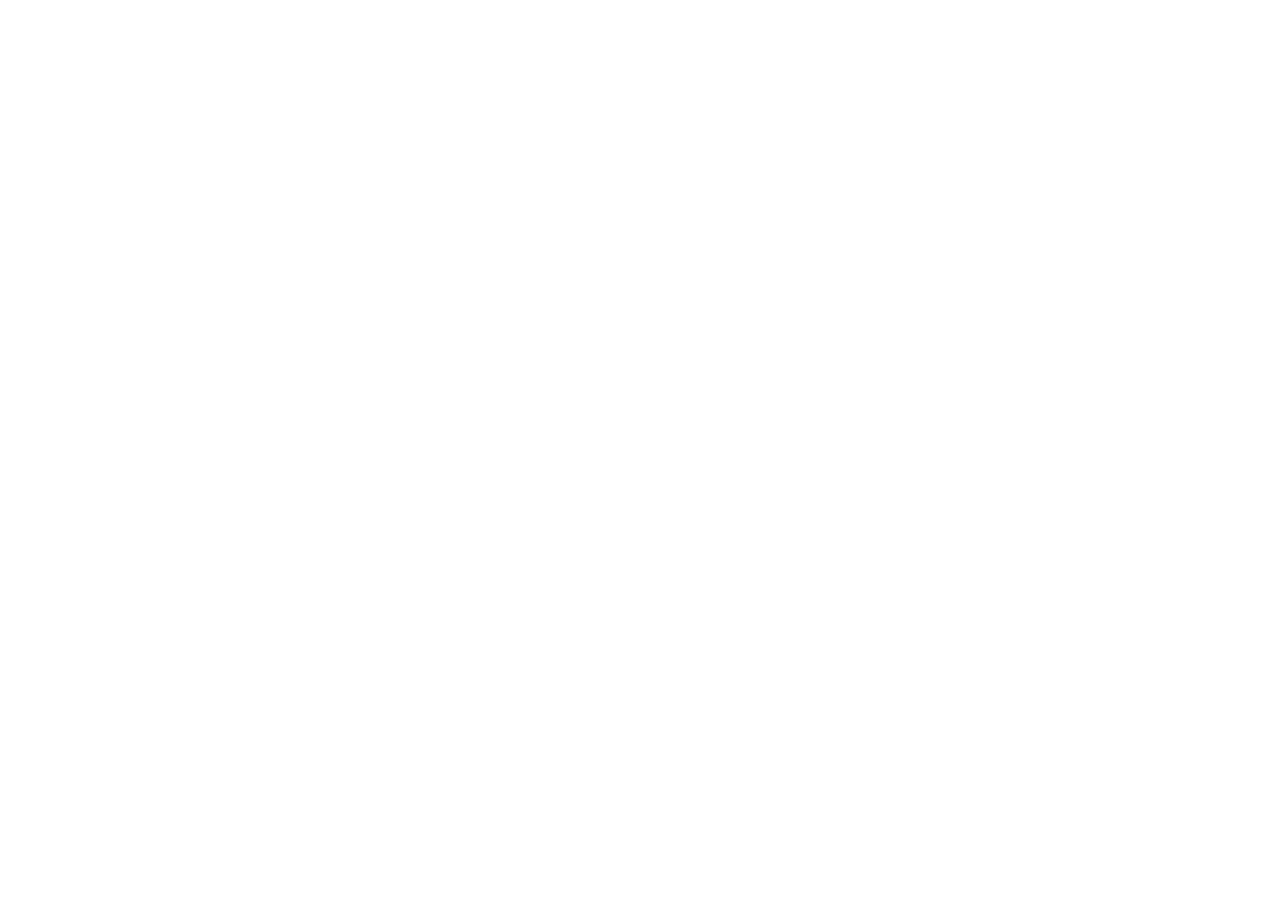
==== login.html @ 373ace63 "init project" ====
<!DOCTYPE html>
<html lang="en">
<head>
    <meta charset="UTF-8">
    <meta http-equiv="X-UA-Compatible" content="IE=edge">
    <meta name="viewport" content="width=device-width, initial-scale=1.0">
    <title>Document</title>
</head>
<body>
    
</body>
</html>
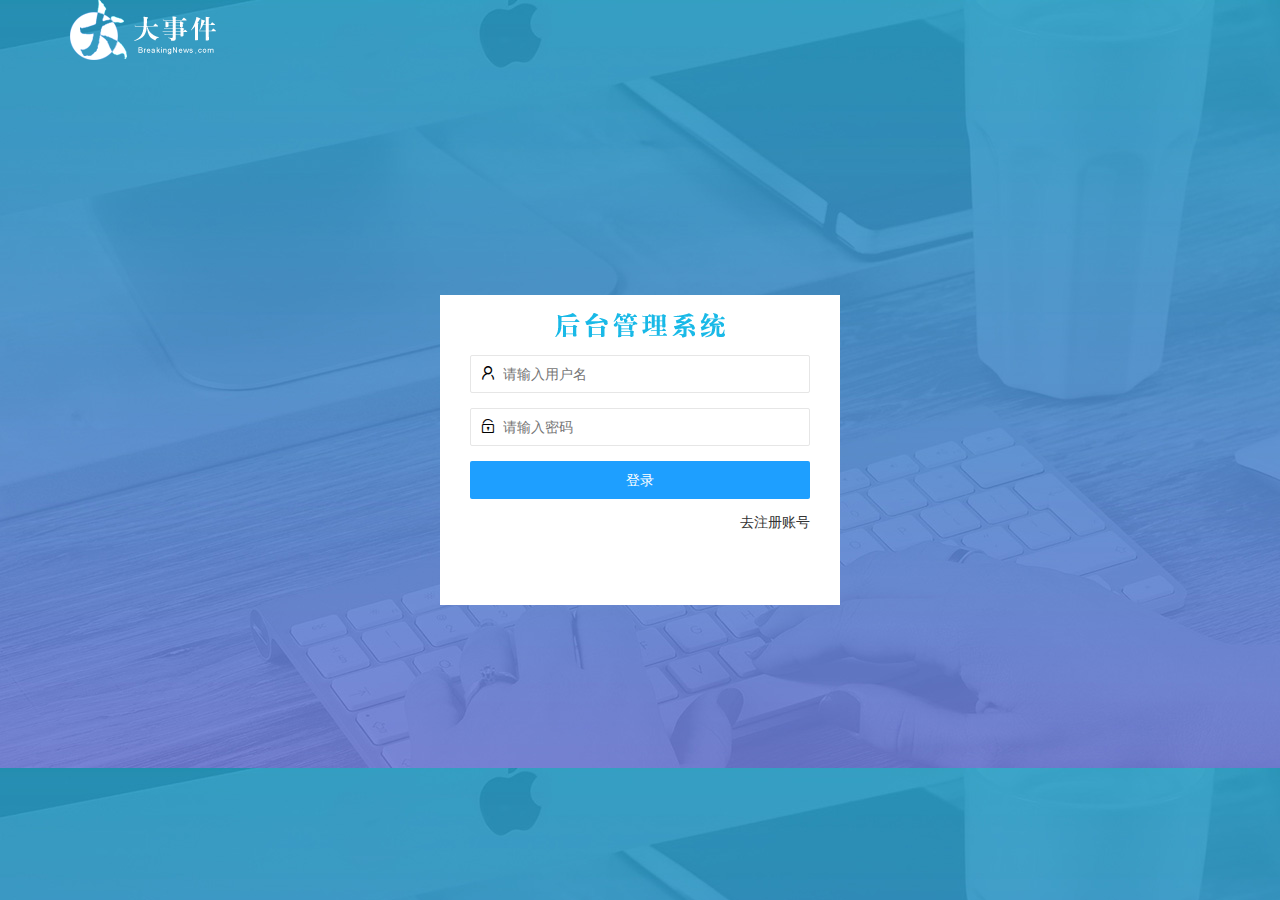
==== commit fc18b05c: "完成了主页功能以及登录注册功能" ====
--- a/login.html
+++ b/login.html
@@ -1,12 +1,84 @@
-<!DOCTYPE html>
-<html lang="en">
+<html>
 <head>
+
     <meta charset="UTF-8">
     <meta http-equiv="X-UA-Compatible" content="IE=edge">
     <meta name="viewport" content="width=device-width, initial-scale=1.0">
+    <link rel="stylesheet" href="assets/lib/layui/css/layui.css" />
+        <link rel="stylesheet" href="assets/css/login.css" />
     <title>Document</title>
-</head>
+ </head>  
 <body>
+	<!--logo layui-mian是版心-->
+	<div class="layui-main">
+		<img src="assets/images/logo.png">
+	</div>
+	
+	<!--注册登录按钮-->
+	<div class="loginAndRegBox">
+	<div class="title-box"></div>
+	
+	<!--登录-->
+	<div class="login-box">
+	 <form class="layui-form" id="form-login">
+          <!-- 用户名 -->
+          <div class="layui-form-item">
+            <i class="layui-icon layui-icon-username"></i>
+            <input type="text" name="username" required lay-verify="required" placeholder="请输入用户名" autocomplete="off" class="layui-input" />
+          </div>
+          <!-- 密码 -->
+          <div class="layui-form-item">
+            <i class="layui-icon layui-icon-password"></i>
+            <input type="password" name="password" required lay-verify="required|pwd" placeholder="请输入密码" autocomplete="off" class="layui-input" />
+          </div>
+          <!-- 登录按钮 -->
+          <div class="layui-form-item">
+            <!-- 注意：表单提交按钮和普通按钮的区别，就是 lay-submit 属性 -->
+            <button class="layui-btn layui-btn-fluid layui-btn-normal" lay-submit>登录</button>
+          </div>
+          <div class="layui-form-item links">
+            <a href="javascript:;" id="link-reg">去注册账号</a>
+          </div>
+        </form>
+	</div>
+	
+	
+	<!--注册-->
+	<div class="reg-box">
+	<form class="layui-form" id="form-reg">
+	<!--用户名-->
+  <div class="layui-form-item">
+  		<i class="layui-icon">&#xe66f;</i>  
+      <input type="text" name="username" required  lay-verify="required" placeholder="请输入用户名" autocomplete="off" class="layui-input"/>
+    </div>
+    <!--密码--> 
+    <div class="layui-form-item">
+    	<i class="layui-icon">&#xe673;</i>  
+       <input type="password" name="password" required lay-verify="required|pass" placeholder="请输入密码" autocomplete="off" class="layui-input" id="layui-input"/>
+    </div>
+    <!--重复密码-->
+    <div class="layui-form-item">
+    	<i class="layui-icon">&#xe673;</i>  
+      <input type="password" name="namepassword" required  lay-verify="required|repass|pass" placeholder="请重复输入密码" autocomplete="off" class="layui-input">
+    </div>
+    <!--登录按钮-->
+    <div class="layui-form-item">
+      <button class="layui-btn layui-btn-fluid layui-btn-normal" lay-submit>立即注册</button>
+  </div>
     
+    <div class="layui-form-item links">
+<a href="javascript:;" id="link-login" >去登录账号</a>
+  </div>
+  
+  </form>	
+	</div>
+	</div>
+	<script src="assets/lib/layui/layui.all.js"></script>
+    <!-- 导入 JQuery -->
+    <script src="assets/lib/jquery.js"></script>
+    <!--简化接口的apiJS-->
+    <script src="assets/js/baseApi.js"></script>
+    <!-- 导入自己的 JavaScript 脚本 -->
+    <script src="assets/js/login.js"></script>
 </body>
 </html>--- a/assets/lib/layui/css/layui.css
+++ b/assets/lib/layui/css/layui.css
@@ -0,0 +1,2 @@
+/** layui-v2.5.5 MIT License By https://www.layui.com */
+ .layui-inline,img{display:inline-block;vertical-align:middle}h1,h2,h3,h4,h5,h6{font-weight:400}.layui-edge,.layui-header,.layui-inline,.layui-main{position:relative}.layui-body,.layui-edge,.layui-elip{overflow:hidden}.layui-btn,.layui-edge,.layui-inline,img{vertical-align:middle}.layui-btn,.layui-disabled,.layui-icon,.layui-unselect{-moz-user-select:none;-webkit-user-select:none;-ms-user-select:none}.layui-elip,.layui-form-checkbox span,.layui-form-pane .layui-form-label{text-overflow:ellipsis;white-space:nowrap}.layui-breadcrumb,.layui-tree-btnGroup{visibility:hidden}blockquote,body,button,dd,div,dl,dt,form,h1,h2,h3,h4,h5,h6,input,li,ol,p,pre,td,textarea,th,ul{margin:0;padding:0;-webkit-tap-highlight-color:rgba(0,0,0,0)}a:active,a:hover{outline:0}img{border:none}li{list-style:none}table{border-collapse:collapse;border-spacing:0}h4,h5,h6{font-size:100%}button,input,optgroup,option,select,textarea{font-family:inherit;font-size:inherit;font-style:inherit;font-weight:inherit;outline:0}pre{white-space:pre-wrap;white-space:-moz-pre-wrap;white-space:-pre-wrap;white-space:-o-pre-wrap;word-wrap:break-word}body{line-height:24px;font:14px Helvetica Neue,Helvetica,PingFang SC,Tahoma,Arial,sans-serif}hr{height:1px;margin:10px 0;border:0;clear:both}a{color:#333;text-decoration:none}a:hover{color:#777}a cite{font-style:normal;*cursor:pointer}.layui-border-box,.layui-border-box *{box-sizing:border-box}.layui-box,.layui-box *{box-sizing:content-box}.layui-clear{clear:both;*zoom:1}.layui-clear:after{content:'\20';clear:both;*zoom:1;display:block;height:0}.layui-inline{*display:inline;*zoom:1}.layui-edge{display:inline-block;width:0;height:0;border-width:6px;border-style:dashed;border-color:transparent}.layui-edge-top{top:-4px;border-bottom-color:#999;border-bottom-style:solid}.layui-edge-right{border-left-color:#999;border-left-style:solid}.layui-edge-bottom{top:2px;border-top-color:#999;border-top-style:solid}.layui-edge-left{border-right-color:#999;border-right-style:solid}.layui-disabled,.layui-disabled:hover{color:#d2d2d2!important;cursor:not-allowed!important}.layui-circle{border-radius:100%}.layui-show{display:block!important}.layui-hide{display:none!important}@font-face{font-family:layui-icon;src:url(../font/iconfont.eot?v=250);src:url(../font/iconfont.eot?v=250#iefix) format('embedded-opentype'),url(../font/iconfont.woff2?v=250) format('woff2'),url(../font/iconfont.woff?v=250) format('woff'),url(../font/iconfont.ttf?v=250) format('truetype'),url(../font/iconfont.svg?v=250#layui-icon) format('svg')}.layui-icon{font-family:layui-icon!important;font-size:16px;font-style:normal;-webkit-font-smoothing:antialiased;-moz-osx-font-smoothing:grayscale}.layui-icon-reply-fill:before{content:"\e611"}.layui-icon-set-fill:before{content:"\e614"}.layui-icon-menu-fill:before{content:"\e60f"}.layui-icon-search:before{content:"\e615"}.layui-icon-share:before{content:"\e641"}.layui-icon-set-sm:before{content:"\e620"}.layui-icon-engine:before{content:"\e628"}.layui-icon-close:before{content:"\1006"}.layui-icon-close-fill:before{content:"\1007"}.layui-icon-chart-screen:before{content:"\e629"}.layui-icon-star:before{content:"\e600"}.layui-icon-circle-dot:before{content:"\e617"}.layui-icon-chat:before{content:"\e606"}.layui-icon-release:before{content:"\e609"}.layui-icon-list:before{content:"\e60a"}.layui-icon-chart:before{content:"\e62c"}.layui-icon-ok-circle:before{content:"\1005"}.layui-icon-layim-theme:before{content:"\e61b"}.layui-icon-table:before{content:"\e62d"}.layui-icon-right:before{content:"\e602"}.layui-icon-left:before{content:"\e603"}.layui-icon-cart-simple:before{content:"\e698"}.layui-icon-face-cry:before{content:"\e69c"}.layui-icon-face-smile:before{content:"\e6af"}.layui-icon-survey:before{content:"\e6b2"}.layui-icon-tree:before{content:"\e62e"}.layui-icon-upload-circle:before{content:"\e62f"}.layui-icon-add-circle:before{content:"\e61f"}.layui-icon-download-circle:before{content:"\e601"}.layui-icon-templeate-1:before{content:"\e630"}.layui-icon-util:before{content:"\e631"}.layui-icon-face-surprised:before{content:"\e664"}.layui-icon-edit:before{content:"\e642"}.layui-icon-speaker:before{content:"\e645"}.layui-icon-down:before{content:"\e61a"}.layui-icon-file:before{content:"\e621"}.layui-icon-layouts:before{content:"\e632"}.layui-icon-rate-half:before{content:"\e6c9"}.layui-icon-add-circle-fine:before{content:"\e608"}.layui-icon-prev-circle:before{content:"\e633"}.layui-icon-read:before{content:"\e705"}.layui-icon-404:before{content:"\e61c"}.layui-icon-carousel:before{content:"\e634"}.layui-icon-help:before{content:"\e607"}.layui-icon-code-circle:before{content:"\e635"}.layui-icon-water:before{content:"\e636"}.layui-icon-username:before{content:"\e66f"}.layui-icon-find-fill:before{content:"\e670"}.layui-icon-about:before{content:"\e60b"}.layui-icon-location:before{content:"\e715"}.layui-icon-up:before{content:"\e619"}.layui-icon-pause:before{content:"\e651"}.layui-icon-date:before{content:"\e637"}.layui-icon-layim-uploadfile:before{content:"\e61d"}.layui-icon-delete:before{content:"\e640"}.layui-icon-play:before{content:"\e652"}.layui-icon-top:before{content:"\e604"}.layui-icon-friends:before{content:"\e612"}.layui-icon-refresh-3:before{content:"\e9aa"}.layui-icon-ok:before{content:"\e605"}.layui-icon-layer:before{content:"\e638"}.layui-icon-face-smile-fine:before{content:"\e60c"}.layui-icon-dollar:before{content:"\e659"}.layui-icon-group:before{content:"\e613"}.layui-icon-layim-download:before{content:"\e61e"}.layui-icon-picture-fine:before{content:"\e60d"}.layui-icon-link:before{content:"\e64c"}.layui-icon-diamond:before{content:"\e735"}.layui-icon-log:before{content:"\e60e"}.layui-icon-rate-solid:before{content:"\e67a"}.layui-icon-fonts-del:before{content:"\e64f"}.layui-icon-unlink:before{content:"\e64d"}.layui-icon-fonts-clear:before{content:"\e639"}.layui-icon-triangle-r:before{content:"\e623"}.layui-icon-circle:before{content:"\e63f"}.layui-icon-radio:before{content:"\e643"}.layui-icon-align-center:before{content:"\e647"}.layui-icon-align-right:before{content:"\e648"}.layui-icon-align-left:before{content:"\e649"}.layui-icon-loading-1:before{content:"\e63e"}.layui-icon-return:before{content:"\e65c"}.layui-icon-fonts-strong:before{content:"\e62b"}.layui-icon-upload:before{content:"\e67c"}.layui-icon-dialogue:before{content:"\e63a"}.layui-icon-video:before{content:"\e6ed"}.layui-icon-headset:before{content:"\e6fc"}.layui-icon-cellphone-fine:before{content:"\e63b"}.layui-icon-add-1:before{content:"\e654"}.layui-icon-face-smile-b:before{content:"\e650"}.layui-icon-fonts-html:before{content:"\e64b"}.layui-icon-form:before{content:"\e63c"}.layui-icon-cart:before{content:"\e657"}.layui-icon-camera-fill:before{content:"\e65d"}.layui-icon-tabs:before{content:"\e62a"}.layui-icon-fonts-code:before{content:"\e64e"}.layui-icon-fire:before{content:"\e756"}.layui-icon-set:before{content:"\e716"}.layui-icon-fonts-u:before{content:"\e646"}.layui-icon-triangle-d:before{content:"\e625"}.layui-icon-tips:before{content:"\e702"}.layui-icon-picture:before{content:"\e64a"}.layui-icon-more-vertical:before{content:"\e671"}.layui-icon-flag:before{content:"\e66c"}.layui-icon-loading:before{content:"\e63d"}.layui-icon-fonts-i:before{content:"\e644"}.layui-icon-refresh-1:before{content:"\e666"}.layui-icon-rmb:before{content:"\e65e"}.layui-icon-home:before{content:"\e68e"}.layui-icon-user:before{content:"\e770"}.layui-icon-notice:before{content:"\e667"}.layui-icon-login-weibo:before{content:"\e675"}.layui-icon-voice:before{content:"\e688"}.layui-icon-upload-drag:before{content:"\e681"}.layui-icon-login-qq:before{content:"\e676"}.layui-icon-snowflake:before{content:"\e6b1"}.layui-icon-file-b:before{content:"\e655"}.layui-icon-template:before{content:"\e663"}.layui-icon-auz:before{content:"\e672"}.layui-icon-console:before{content:"\e665"}.layui-icon-app:before{content:"\e653"}.layui-icon-prev:before{content:"\e65a"}.layui-icon-website:before{content:"\e7ae"}.layui-icon-next:before{content:"\e65b"}.layui-icon-component:before{content:"\e857"}.layui-icon-more:before{content:"\e65f"}.layui-icon-login-wechat:before{content:"\e677"}.layui-icon-shrink-right:before{content:"\e668"}.layui-icon-spread-left:before{content:"\e66b"}.layui-icon-camera:before{content:"\e660"}.layui-icon-note:before{content:"\e66e"}.layui-icon-refresh:before{content:"\e669"}.layui-icon-female:before{content:"\e661"}.layui-icon-male:before{content:"\e662"}.layui-icon-password:before{content:"\e673"}.layui-icon-senior:before{content:"\e674"}.layui-icon-theme:before{content:"\e66a"}.layui-icon-tread:before{content:"\e6c5"}.layui-icon-praise:before{content:"\e6c6"}.layui-icon-star-fill:before{content:"\e658"}.layui-icon-rate:before{content:"\e67b"}.layui-icon-template-1:before{content:"\e656"}.layui-icon-vercode:before{content:"\e679"}.layui-icon-cellphone:before{content:"\e678"}.layui-icon-screen-full:before{content:"\e622"}.layui-icon-screen-restore:before{content:"\e758"}.layui-icon-cols:before{content:"\e610"}.layui-icon-export:before{content:"\e67d"}.layui-icon-print:before{content:"\e66d"}.layui-icon-slider:before{content:"\e714"}.layui-icon-addition:before{content:"\e624"}.layui-icon-subtraction:before{content:"\e67e"}.layui-icon-service:before{content:"\e626"}.layui-icon-transfer:before{content:"\e691"}.layui-main{width:1140px;margin:0 auto}.layui-header{z-index:1000;height:60px}.layui-header a:hover{transition:all .5s;-webkit-transition:all .5s}.layui-side{position:fixed;left:0;top:0;bottom:0;z-index:999;width:200px;overflow-x:hidden}.layui-side-scroll{position:relative;width:220px;height:100%;overflow-x:hidden}.layui-body{position:absolute;left:200px;right:0;top:0;bottom:0;z-index:998;width:auto;overflow-y:auto;box-sizing:border-box}.layui-layout-body{overflow:hidden}.layui-layout-admin .layui-header{background-color:#23262E}.layui-layout-admin .layui-side{top:60px;width:200px;overflow-x:hidden}.layui-layout-admin .layui-body{position:fixed;top:60px;bottom:44px}.layui-layout-admin .layui-main{width:auto;margin:0 15px}.layui-layout-admin .layui-footer{position:fixed;left:200px;right:0;bottom:0;height:44px;line-height:44px;padding:0 15px;background-color:#eee}.layui-layout-admin .layui-logo{position:absolute;left:0;top:0;width:200px;height:100%;line-height:60px;text-align:center;color:#009688;font-size:16px}.layui-layout-admin .layui-header .layui-nav{background:0 0}.layui-layout-left{position:absolute!important;left:200px;top:0}.layui-layout-right{position:absolute!important;right:0;top:0}.layui-container{position:relative;margin:0 auto;padding:0 15px;box-sizing:border-box}.layui-fluid{position:relative;margin:0 auto;padding:0 15px}.layui-row:after,.layui-row:before{content:'';display:block;clear:both}.layui-col-lg1,.layui-col-lg10,.layui-col-lg11,.layui-col-lg12,.layui-col-lg2,.layui-col-lg3,.layui-col-lg4,.layui-col-lg5,.layui-col-lg6,.layui-col-lg7,.layui-col-lg8,.layui-col-lg9,.layui-col-md1,.layui-col-md10,.layui-col-md11,.layui-col-md12,.layui-col-md2,.layui-col-md3,.layui-col-md4,.layui-col-md5,.layui-col-md6,.layui-col-md7,.layui-col-md8,.layui-col-md9,.layui-col-sm1,.layui-col-sm10,.layui-col-sm11,.layui-col-sm12,.layui-col-sm2,.layui-col-sm3,.layui-col-sm4,.layui-col-sm5,.layui-col-sm6,.layui-col-sm7,.layui-col-sm8,.layui-col-sm9,.layui-col-xs1,.layui-col-xs10,.layui-col-xs11,.layui-col-xs12,.layui-col-xs2,.layui-col-xs3,.layui-col-xs4,.layui-col-xs5,.layui-col-xs6,.layui-col-xs7,.layui-col-xs8,.layui-col-xs9{position:relative;display:block;box-sizing:border-box}.layui-col-xs1,.layui-col-xs10,.layui-col-xs11,.layui-col-xs12,.layui-col-xs2,.layui-col-xs3,.layui-col-xs4,.layui-col-xs5,.layui-col-xs6,.layui-col-xs7,.layui-col-xs8,.layui-col-xs9{float:left}.layui-col-xs1{width:8.33333333%}.layui-col-xs2{width:16.66666667%}.layui-col-xs3{width:25%}.layui-col-xs4{width:33.33333333%}.layui-col-xs5{width:41.66666667%}.layui-col-xs6{width:50%}.layui-col-xs7{width:58.33333333%}.layui-col-xs8{width:66.66666667%}.layui-col-xs9{width:75%}.layui-col-xs10{width:83.33333333%}.layui-col-xs11{width:91.66666667%}.layui-col-xs12{width:100%}.layui-col-xs-offset1{margin-left:8.33333333%}.layui-col-xs-offset2{margin-left:16.66666667%}.layui-col-xs-offset3{margin-left:25%}.layui-col-xs-offset4{margin-left:33.33333333%}.layui-col-xs-offset5{margin-left:41.66666667%}.layui-col-xs-offset6{margin-left:50%}.layui-col-xs-offset7{margin-left:58.33333333%}.layui-col-xs-offset8{margin-left:66.66666667%}.layui-col-xs-offset9{margin-left:75%}.layui-col-xs-offset10{margin-left:83.33333333%}.layui-col-xs-offset11{margin-left:91.66666667%}.layui-col-xs-offset12{margin-left:100%}@media screen and (max-width:768px){.layui-hide-xs{display:none!important}.layui-show-xs-block{display:block!important}.layui-show-xs-inline{display:inline!important}.layui-show-xs-inline-block{display:inline-block!important}}@media screen and (min-width:768px){.layui-container{width:750px}.layui-hide-sm{display:none!important}.layui-show-sm-block{display:block!important}.layui-show-sm-inline{display:inline!important}.layui-show-sm-inline-block{display:inline-block!important}.layui-col-sm1,.layui-col-sm10,.layui-col-sm11,.layui-col-sm12,.layui-col-sm2,.layui-col-sm3,.layui-col-sm4,.layui-col-sm5,.layui-col-sm6,.layui-col-sm7,.layui-col-sm8,.layui-col-sm9{float:left}.layui-col-sm1{width:8.33333333%}.layui-col-sm2{width:16.66666667%}.layui-col-sm3{width:25%}.layui-col-sm4{width:33.33333333%}.layui-col-sm5{width:41.66666667%}.layui-col-sm6{width:50%}.layui-col-sm7{width:58.33333333%}.layui-col-sm8{width:66.66666667%}.layui-col-sm9{width:75%}.layui-col-sm10{width:83.33333333%}.layui-col-sm11{width:91.66666667%}.layui-col-sm12{width:100%}.layui-col-sm-offset1{margin-left:8.33333333%}.layui-col-sm-offset2{margin-left:16.66666667%}.layui-col-sm-offset3{margin-left:25%}.layui-col-sm-offset4{margin-left:33.33333333%}.layui-col-sm-offset5{margin-left:41.66666667%}.layui-col-sm-offset6{margin-left:50%}.layui-col-sm-offset7{margin-left:58.33333333%}.layui-col-sm-offset8{margin-left:66.66666667%}.layui-col-sm-offset9{margin-left:75%}.layui-col-sm-offset10{margin-left:83.33333333%}.layui-col-sm-offset11{margin-left:91.66666667%}.layui-col-sm-offset12{margin-left:100%}}@media screen and (min-width:992px){.layui-container{width:970px}.layui-hide-md{display:none!important}.layui-show-md-block{display:block!important}.layui-show-md-inline{display:inline!important}.layui-show-md-inline-block{display:inline-block!important}.layui-col-md1,.layui-col-md10,.layui-col-md11,.layui-col-md12,.layui-col-md2,.layui-col-md3,.layui-col-md4,.layui-col-md5,.layui-col-md6,.layui-col-md7,.layui-col-md8,.layui-col-md9{float:left}.layui-col-md1{width:8.33333333%}.layui-col-md2{width:16.66666667%}.layui-col-md3{width:25%}.layui-col-md4{width:33.33333333%}.layui-col-md5{width:41.66666667%}.layui-col-md6{width:50%}.layui-col-md7{width:58.33333333%}.layui-col-md8{width:66.66666667%}.layui-col-md9{width:75%}.layui-col-md10{width:83.33333333%}.layui-col-md11{width:91.66666667%}.layui-col-md12{width:100%}.layui-col-md-offset1{margin-left:8.33333333%}.layui-col-md-offset2{margin-left:16.66666667%}.layui-col-md-offset3{margin-left:25%}.layui-col-md-offset4{margin-left:33.33333333%}.layui-col-md-offset5{margin-left:41.66666667%}.layui-col-md-offset6{margin-left:50%}.layui-col-md-offset7{margin-left:58.33333333%}.layui-col-md-offset8{margin-left:66.66666667%}.layui-col-md-offset9{margin-left:75%}.layui-col-md-offset10{margin-left:83.33333333%}.layui-col-md-offset11{margin-left:91.66666667%}.layui-col-md-offset12{margin-left:100%}}@media screen and (min-width:1200px){.layui-container{width:1170px}.layui-hide-lg{display:none!important}.layui-show-lg-block{display:block!important}.layui-show-lg-inline{display:inline!important}.layui-show-lg-inline-block{display:inline-block!important}.layui-col-lg1,.layui-col-lg10,.layui-col-lg11,.layui-col-lg12,.layui-col-lg2,.layui-col-lg3,.layui-col-lg4,.layui-col-lg5,.layui-col-lg6,.layui-col-lg7,.layui-col-lg8,.layui-col-lg9{float:left}.layui-col-lg1{width:8.33333333%}.layui-col-lg2{width:16.66666667%}.layui-col-lg3{width:25%}.layui-col-lg4{width:33.33333333%}.layui-col-lg5{width:41.66666667%}.layui-col-lg6{width:50%}.layui-col-lg7{width:58.33333333%}.layui-col-lg8{width:66.66666667%}.layui-col-lg9{width:75%}.layui-col-lg10{width:83.33333333%}.layui-col-lg11{width:91.66666667%}.layui-col-lg12{width:100%}.layui-col-lg-offset1{margin-left:8.33333333%}.layui-col-lg-offset2{margin-left:16.66666667%}.layui-col-lg-offset3{margin-left:25%}.layui-col-lg-offset4{margin-left:33.33333333%}.layui-col-lg-offset5{margin-left:41.66666667%}.layui-col-lg-offset6{margin-left:50%}.layui-col-lg-offset7{margin-left:58.33333333%}.layui-col-lg-offset8{margin-left:66.66666667%}.layui-col-lg-offset9{margin-left:75%}.layui-col-lg-offset10{margin-left:83.33333333%}.layui-col-lg-offset11{margin-left:91.66666667%}.layui-col-lg-offset12{margin-left:100%}}.layui-col-space1{margin:-.5px}.layui-col-space1>*{padding:.5px}.layui-col-space3{margin:-1.5px}.layui-col-space3>*{padding:1.5px}.layui-col-space5{margin:-2.5px}.layui-col-space5>*{padding:2.5px}.layui-col-space8{margin:-3.5px}.layui-col-space8>*{padding:3.5px}.layui-col-space10{margin:-5px}.layui-col-space10>*{padding:5px}.layui-col-space12{margin:-6px}.layui-col-space12>*{padding:6px}.layui-col-space15{margin:-7.5px}.layui-col-space15>*{padding:7.5px}.layui-col-space18{margin:-9px}.layui-col-space18>*{padding:9px}.layui-col-space20{margin:-10px}.layui-col-space20>*{padding:10px}.layui-col-space22{margin:-11px}.layui-col-space22>*{padding:11px}.layui-col-space25{margin:-12.5px}.layui-col-space25>*{padding:12.5px}.layui-col-space30{margin:-15px}.layui-col-space30>*{padding:15px}.layui-btn,.layui-input,.layui-select,.layui-textarea,.layui-upload-button{outline:0;-webkit-appearance:none;transition:all .3s;-webkit-transition:all .3s;box-sizing:border-box}.layui-elem-quote{margin-bottom:10px;padding:15px;line-height:22px;border-left:5px solid #009688;border-radius:0 2px 2px 0;background-color:#f2f2f2}.layui-quote-nm{border-style:solid;border-width:1px 1px 1px 5px;background:0 0}.layui-elem-field{margin-bottom:10px;padding:0;border-width:1px;border-style:solid}.layui-elem-field legend{margin-left:20px;padding:0 10px;font-size:20px;font-weight:300}.layui-field-title{margin:10px 0 20px;border-width:1px 0 0}.layui-field-box{padding:10px 15px}.layui-field-title .layui-field-box{padding:10px 0}.layui-progress{position:relative;height:6px;border-radius:20px;background-color:#e2e2e2}.layui-progress-bar{position:absolute;left:0;top:0;width:0;max-width:100%;height:6px;border-radius:20px;text-align:right;background-color:#5FB878;transition:all .3s;-webkit-transition:all .3s}.layui-progress-big,.layui-progress-big .layui-progress-bar{height:18px;line-height:18px}.layui-progress-text{position:relative;top:-20px;line-height:18px;font-size:12px;color:#666}.layui-progress-big .layui-progress-text{position:static;padding:0 10px;color:#fff}.layui-collapse{border-width:1px;border-style:solid;border-radius:2px}.layui-colla-content,.layui-colla-item{border-top-width:1px;border-top-style:solid}.layui-colla-item:first-child{border-top:none}.layui-colla-title{position:relative;height:42px;line-height:42px;padding:0 15px 0 35px;color:#333;background-color:#f2f2f2;cursor:pointer;font-size:14px;overflow:hidden}.layui-colla-content{display:none;padding:10px 15px;line-height:22px;color:#666}.layui-colla-icon{position:absolute;left:15px;top:0;font-size:14px}.layui-card{margin-bottom:15px;border-radius:2px;background-color:#fff;box-shadow:0 1px 2px 0 rgba(0,0,0,.05)}.layui-card:last-child{margin-bottom:0}.layui-card-header{position:relative;height:42px;line-height:42px;padding:0 15px;border-bottom:1px solid #f6f6f6;color:#333;border-radius:2px 2px 0 0;font-size:14px}.layui-bg-black,.layui-bg-blue,.layui-bg-cyan,.layui-bg-green,.layui-bg-orange,.layui-bg-red{color:#fff!important}.layui-card-body{position:relative;padding:10px 15px;line-height:24px}.layui-card-body[pad15]{padding:15px}.layui-card-body[pad20]{padding:20px}.layui-card-body .layui-table{margin:5px 0}.layui-card .layui-tab{margin:0}.layui-panel-window{position:relative;padding:15px;border-radius:0;border-top:5px solid #E6E6E6;background-color:#fff}.layui-auxiliar-moving{position:fixed;left:0;right:0;top:0;bottom:0;width:100%;height:100%;background:0 0;z-index:9999999999}.layui-form-label,.layui-form-mid,.layui-form-select,.layui-input-block,.layui-input-inline,.layui-textarea{position:relative}.layui-bg-red{background-color:#FF5722!important}.layui-bg-orange{background-color:#FFB800!important}.layui-bg-green{background-color:#009688!important}.layui-bg-cyan{background-color:#2F4056!important}.layui-bg-blue{background-color:#1E9FFF!important}.layui-bg-black{background-color:#393D49!important}.layui-bg-gray{background-color:#eee!important;color:#666!important}.layui-badge-rim,.layui-colla-content,.layui-colla-item,.layui-collapse,.layui-elem-field,.layui-form-pane .layui-form-item[pane],.layui-form-pane .layui-form-label,.layui-input,.layui-layedit,.layui-layedit-tool,.layui-quote-nm,.layui-select,.layui-tab-bar,.layui-tab-card,.layui-tab-title,.layui-tab-title .layui-this:after,.layui-textarea{border-color:#e6e6e6}.layui-timeline-item:before,hr{background-color:#e6e6e6}.layui-text{line-height:22px;font-size:14px;color:#666}.layui-text h1,.layui-text h2,.layui-text h3{font-weight:500;color:#333}.layui-text h1{font-size:30px}.layui-text h2{font-size:24px}.layui-text h3{font-size:18px}.layui-text a:not(.layui-btn){color:#01AAED}.layui-text a:not(.layui-btn):hover{text-decoration:underline}.layui-text ul{padding:5px 0 5px 15px}.layui-text ul li{margin-top:5px;list-style-type:disc}.layui-text em,.layui-word-aux{color:#999!important;padding:0 5px!important}.layui-btn{display:inline-block;height:38px;line-height:38px;padding:0 18px;background-color:#009688;color:#fff;white-space:nowrap;text-align:center;font-size:14px;border:none;border-radius:2px;cursor:pointer}.layui-btn:hover{opacity:.8;filter:alpha(opacity=80);color:#fff}.layui-btn:active{opacity:1;filter:alpha(opacity=100)}.layui-btn+.layui-btn{margin-left:10px}.layui-btn-container{font-size:0}.layui-btn-container .layui-btn{margin-right:10px;margin-bottom:10px}.layui-btn-container .layui-btn+.layui-btn{margin-left:0}.layui-table .layui-btn-container .layui-btn{margin-bottom:9px}.layui-btn-radius{border-radius:100px}.layui-btn .layui-icon{margin-right:3px;font-size:18px;vertical-align:bottom;vertical-align:middle\9}.layui-btn-primary{border:1px solid #C9C9C9;background-color:#fff;color:#555}.layui-btn-primary:hover{border-color:#009688;color:#333}.layui-btn-normal{background-color:#1E9FFF}.layui-btn-warm{background-color:#FFB800}.layui-btn-danger{background-color:#FF5722}.layui-btn-checked{background-color:#5FB878}.layui-btn-disabled,.layui-btn-disabled:active,.layui-btn-disabled:hover{border:1px solid #e6e6e6;background-color:#FBFBFB;color:#C9C9C9;cursor:not-allowed;opacity:1}.layui-btn-lg{height:44px;line-height:44px;padding:0 25px;font-size:16px}.layui-btn-sm{height:30px;line-height:30px;padding:0 10px;font-size:12px}.layui-btn-sm i{font-size:16px!important}.layui-btn-xs{height:22px;line-height:22px;padding:0 5px;font-size:12px}.layui-btn-xs i{font-size:14px!important}.layui-btn-group{display:inline-block;vertical-align:middle;font-size:0}.layui-btn-group .layui-btn{margin-left:0!important;margin-right:0!important;border-left:1px solid rgba(255,255,255,.5);border-radius:0}.layui-btn-group .layui-btn-primary{border-left:none}.layui-btn-group .layui-btn-primary:hover{border-color:#C9C9C9;color:#009688}.layui-btn-group .layui-btn:first-child{border-left:none;border-radius:2px 0 0 2px}.layui-btn-group .layui-btn-primary:first-child{border-left:1px solid #c9c9c9}.layui-btn-group .layui-btn:last-child{border-radius:0 2px 2px 0}.layui-btn-group .layui-btn+.layui-btn{margin-left:0}.layui-btn-group+.layui-btn-group{margin-left:10px}.layui-btn-fluid{width:100%}.layui-input,.layui-select,.layui-textarea{height:38px;line-height:1.3;line-height:38px\9;border-width:1px;border-style:solid;background-color:#fff;border-radius:2px}.layui-input::-webkit-input-placeholder,.layui-select::-webkit-input-placeholder,.layui-textarea::-webkit-input-placeholder{line-height:1.3}.layui-input,.layui-textarea{display:block;width:100%;padding-left:10px}.layui-input:hover,.layui-textarea:hover{border-color:#D2D2D2!important}.layui-input:focus,.layui-textarea:focus{border-color:#C9C9C9!important}.layui-textarea{min-height:100px;height:auto;line-height:20px;padding:6px 10px;resize:vertical}.layui-select{padding:0 10px}.layui-form input[type=checkbox],.layui-form input[type=radio],.layui-form select{display:none}.layui-form [lay-ignore]{display:initial}.layui-form-item{margin-bottom:15px;clear:both;*zoom:1}.layui-form-item:after{content:'\20';clear:both;*zoom:1;display:block;height:0}.layui-form-label{float:left;display:block;padding:9px 15px;width:80px;font-weight:400;line-height:20px;text-align:right}.layui-form-label-col{display:block;float:none;padding:9px 0;line-height:20px;text-align:left}.layui-form-item .layui-inline{margin-bottom:5px;margin-right:10px}.layui-input-block{margin-left:110px;min-height:36px}.layui-input-inline{display:inline-block;vertical-align:middle}.layui-form-item .layui-input-inline{float:left;width:190px;margin-right:10px}.layui-form-text .layui-input-inline{width:auto}.layui-form-mid{float:left;display:block;padding:9px 0!important;line-height:20px;margin-right:10px}.layui-form-danger+.layui-form-select .layui-input,.layui-form-danger:focus{border-color:#FF5722!important}.layui-form-select .layui-input{padding-right:30px;cursor:pointer}.layui-form-select .layui-edge{position:absolute;right:10px;top:50%;margin-top:-3px;cursor:pointer;border-width:6px;border-top-color:#c2c2c2;border-top-style:solid;transition:all .3s;-webkit-transition:all .3s}.layui-form-select dl{display:none;position:absolute;left:0;top:42px;padding:5px 0;z-index:899;min-width:100%;border:1px solid #d2d2d2;max-height:300px;overflow-y:auto;background-color:#fff;border-radius:2px;box-shadow:0 2px 4px rgba(0,0,0,.12);box-sizing:border-box}.layui-form-select dl dd,.layui-form-select dl dt{padding:0 10px;line-height:36px;white-space:nowrap;overflow:hidden;text-overflow:ellipsis}.layui-form-select dl dt{font-size:12px;color:#999}.layui-form-select dl dd{cursor:pointer}.layui-form-select dl dd:hover{background-color:#f2f2f2;-webkit-transition:.5s all;transition:.5s all}.layui-form-select .layui-select-group dd{padding-left:20px}.layui-form-select dl dd.layui-select-tips{padding-left:10px!important;color:#999}.layui-form-select dl dd.layui-this{background-color:#5FB878;color:#fff}.layui-form-checkbox,.layui-form-select dl dd.layui-disabled{background-color:#fff}.layui-form-selected dl{display:block}.layui-form-checkbox,.layui-form-checkbox *,.layui-form-switch{display:inline-block;vertical-align:middle}.layui-form-selected .layui-edge{margin-top:-9px;-webkit-transform:rotate(180deg);transform:rotate(180deg);margin-top:-3px\9}:root .layui-form-selected .layui-edge{margin-top:-9px\0/IE9}.layui-form-selectup dl{top:auto;bottom:42px}.layui-select-none{margin:5px 0;text-align:center;color:#999}.layui-select-disabled .layui-disabled{border-color:#eee!important}.layui-select-disabled .layui-edge{border-top-color:#d2d2d2}.layui-form-checkbox{position:relative;height:30px;line-height:30px;margin-right:10px;padding-right:30px;cursor:pointer;font-size:0;-webkit-transition:.1s linear;transition:.1s linear;box-sizing:border-box}.layui-form-checkbox span{padding:0 10px;height:100%;font-size:14px;border-radius:2px 0 0 2px;background-color:#d2d2d2;color:#fff;overflow:hidden}.layui-form-checkbox:hover span{background-color:#c2c2c2}.layui-form-checkbox i{position:absolute;right:0;top:0;width:30px;height:28px;border:1px solid #d2d2d2;border-left:none;border-radius:0 2px 2px 0;color:#fff;font-size:20px;text-align:center}.layui-form-checkbox:hover i{border-color:#c2c2c2;color:#c2c2c2}.layui-form-checked,.layui-form-checked:hover{border-color:#5FB878}.layui-form-checked span,.layui-form-checked:hover span{background-color:#5FB878}.layui-form-checked i,.layui-form-checked:hover i{color:#5FB878}.layui-form-item .layui-form-checkbox{margin-top:4px}.layui-form-checkbox[lay-skin=primary]{height:auto!important;line-height:normal!important;min-width:18px;min-height:18px;border:none!important;margin-right:0;padding-left:28px;padding-right:0;background:0 0}.layui-form-checkbox[lay-skin=primary] span{padding-left:0;padding-right:15px;line-height:18px;background:0 0;color:#666}.layui-form-checkbox[lay-skin=primary] i{right:auto;left:0;width:16px;height:16px;line-height:16px;border:1px solid #d2d2d2;font-size:12px;border-radius:2px;background-color:#fff;-webkit-transition:.1s linear;transition:.1s linear}.layui-form-checkbox[lay-skin=primary]:hover i{border-color:#5FB878;color:#fff}.layui-form-checked[lay-skin=primary] i{border-color:#5FB878!important;background-color:#5FB878;color:#fff}.layui-checkbox-disbaled[lay-skin=primary] span{background:0 0!important;color:#c2c2c2}.layui-checkbox-disbaled[lay-skin=primary]:hover i{border-color:#d2d2d2}.layui-form-item .layui-form-checkbox[lay-skin=primary]{margin-top:10px}.layui-form-switch{position:relative;height:22px;line-height:22px;min-width:35px;padding:0 5px;margin-top:8px;border:1px solid #d2d2d2;border-radius:20px;cursor:pointer;background-color:#fff;-webkit-transition:.1s linear;transition:.1s linear}.layui-form-switch i{position:absolute;left:5px;top:3px;width:16px;height:16px;border-radius:20px;background-color:#d2d2d2;-webkit-transition:.1s linear;transition:.1s linear}.layui-form-switch em{position:relative;top:0;width:25px;margin-left:21px;padding:0!important;text-align:center!important;color:#999!important;font-style:normal!important;font-size:12px}.layui-form-onswitch{border-color:#5FB878;background-color:#5FB878}.layui-checkbox-disbaled,.layui-checkbox-disbaled i{border-color:#e2e2e2!important}.layui-form-onswitch i{left:100%;margin-left:-21px;background-color:#fff}.layui-form-onswitch em{margin-left:5px;margin-right:21px;color:#fff!important}.layui-checkbox-disbaled span{background-color:#e2e2e2!important}.layui-checkbox-disbaled:hover i{color:#fff!important}[lay-radio]{display:none}.layui-form-radio,.layui-form-radio *{display:inline-block;vertical-align:middle}.layui-form-radio{line-height:28px;margin:6px 10px 0 0;padding-right:10px;cursor:pointer;font-size:0}.layui-form-radio *{font-size:14px}.layui-form-radio>i{margin-right:8px;font-size:22px;color:#c2c2c2}.layui-form-radio>i:hover,.layui-form-radioed>i{color:#5FB878}.layui-radio-disbaled>i{color:#e2e2e2!important}.layui-form-pane .layui-form-label{width:110px;padding:8px 15px;height:38px;line-height:20px;border-width:1px;border-style:solid;border-radius:2px 0 0 2px;text-align:center;background-color:#FBFBFB;overflow:hidden;box-sizing:border-box}.layui-form-pane .layui-input-inline{margin-left:-1px}.layui-form-pane .layui-input-block{margin-left:110px;left:-1px}.layui-form-pane .layui-input{border-radius:0 2px 2px 0}.layui-form-pane .layui-form-text .layui-form-label{float:none;width:100%;border-radius:2px;box-sizing:border-box;text-align:left}.layui-form-pane .layui-form-text .layui-input-inline{display:block;margin:0;top:-1px;clear:both}.layui-form-pane .layui-form-text .layui-input-block{margin:0;left:0;top:-1px}.layui-form-pane .layui-form-text .layui-textarea{min-height:100px;border-radius:0 0 2px 2px}.layui-form-pane .layui-form-checkbox{margin:4px 0 4px 10px}.layui-form-pane .layui-form-radio,.layui-form-pane .layui-form-switch{margin-top:6px;margin-left:10px}.layui-form-pane .layui-form-item[pane]{position:relative;border-width:1px;border-style:solid}.layui-form-pane .layui-form-item[pane] .layui-form-label{position:absolute;left:0;top:0;height:100%;border-width:0 1px 0 0}.layui-form-pane .layui-form-item[pane] .layui-input-inline{margin-left:110px}@media screen and (max-width:450px){.layui-form-item .layui-form-label{text-overflow:ellipsis;overflow:hidden;white-space:nowrap}.layui-form-item .layui-inline{display:block;margin-right:0;margin-bottom:20px;clear:both}.layui-form-item .layui-inline:after{content:'\20';clear:both;display:block;height:0}.layui-form-item .layui-input-inline{display:block;float:none;left:-3px;width:auto;margin:0 0 10px 112px}.layui-form-item .layui-input-inline+.layui-form-mid{margin-left:110px;top:-5px;padding:0}.layui-form-item .layui-form-checkbox{margin-right:5px;margin-bottom:5px}}.layui-layedit{border-width:1px;border-style:solid;border-radius:2px}.layui-layedit-tool{padding:3px 5px;border-bottom-width:1px;border-bottom-style:solid;font-size:0}.layedit-tool-fixed{position:fixed;top:0;border-top:1px solid #e2e2e2}.layui-layedit-tool .layedit-tool-mid,.layui-layedit-tool .layui-icon{display:inline-block;vertical-align:middle;text-align:center;font-size:14px}.layui-layedit-tool .layui-icon{position:relative;width:32px;height:30px;line-height:30px;margin:3px 5px;color:#777;cursor:pointer;border-radius:2px}.layui-layedit-tool .layui-icon:hover{color:#393D49}.layui-layedit-tool .layui-icon:active{color:#000}.layui-layedit-tool .layedit-tool-active{background-color:#e2e2e2;color:#000}.layui-layedit-tool .layui-disabled,.layui-layedit-tool .layui-disabled:hover{color:#d2d2d2;cursor:not-allowed}.layui-layedit-tool .layedit-tool-mid{width:1px;height:18px;margin:0 10px;background-color:#d2d2d2}.layedit-tool-html{width:50px!important;font-size:30px!important}.layedit-tool-b,.layedit-tool-code,.layedit-tool-help{font-size:16px!important}.layedit-tool-d,.layedit-tool-face,.layedit-tool-image,.layedit-tool-unlink{font-size:18px!important}.layedit-tool-image input{position:absolute;font-size:0;left:0;top:0;width:100%;height:100%;opacity:.01;filter:Alpha(opacity=1);cursor:pointer}.layui-layedit-iframe iframe{display:block;width:100%}#LAY_layedit_code{overflow:hidden}.layui-laypage{display:inline-block;*display:inline;*zoom:1;vertical-align:middle;margin:10px 0;font-size:0}.layui-laypage>a:first-child,.layui-laypage>a:first-child em{border-radius:2px 0 0 2px}.layui-laypage>a:last-child,.layui-laypage>a:last-child em{border-radius:0 2px 2px 0}.layui-laypage>:first-child{margin-left:0!important}.layui-laypage>:last-child{margin-right:0!important}.layui-laypage a,.layui-laypage button,.layui-laypage input,.layui-laypage select,.layui-laypage span{border:1px solid #e2e2e2}.layui-laypage a,.layui-laypage span{display:inline-block;*display:inline;*zoom:1;vertical-align:middle;padding:0 15px;height:28px;line-height:28px;margin:0 -1px 5px 0;background-color:#fff;color:#333;font-size:12px}.layui-flow-more a *,.layui-laypage input,.layui-table-view select[lay-ignore]{display:inline-block}.layui-laypage a:hover{color:#009688}.layui-laypage em{font-style:normal}.layui-laypage .layui-laypage-spr{color:#999;font-weight:700}.layui-laypage a{text-decoration:none}.layui-laypage .layui-laypage-curr{position:relative}.layui-laypage .layui-laypage-curr em{position:relative;color:#fff}.layui-laypage .layui-laypage-curr .layui-laypage-em{position:absolute;left:-1px;top:-1px;padding:1px;width:100%;height:100%;background-color:#009688}.layui-laypage-em{border-radius:2px}.layui-laypage-next em,.layui-laypage-prev em{font-family:Sim sun;font-size:16px}.layui-laypage .layui-laypage-count,.layui-laypage .layui-laypage-limits,.layui-laypage .layui-laypage-refresh,.layui-laypage .layui-laypage-skip{margin-left:10px;margin-right:10px;padding:0;border:none}.layui-laypage .layui-laypage-limits,.layui-laypage .layui-laypage-refresh{vertical-align:top}.layui-laypage .layui-laypage-refresh i{font-size:18px;cursor:pointer}.layui-laypage select{height:22px;padding:3px;border-radius:2px;cursor:pointer}.layui-laypage .layui-laypage-skip{height:30px;line-height:30px;color:#999}.layui-laypage button,.layui-laypage input{height:30px;line-height:30px;border-radius:2px;vertical-align:top;background-color:#fff;box-sizing:border-box}.layui-laypage input{width:40px;margin:0 10px;padding:0 3px;text-align:center}.layui-laypage input:focus,.layui-laypage select:focus{border-color:#009688!important}.layui-laypage button{margin-left:10px;padding:0 10px;cursor:pointer}.layui-table,.layui-table-view{margin:10px 0}.layui-flow-more{margin:10px 0;text-align:center;color:#999;font-size:14px}.layui-flow-more a{height:32px;line-height:32px}.layui-flow-more a *{vertical-align:top}.layui-flow-more a cite{padding:0 20px;border-radius:3px;background-color:#eee;color:#333;font-style:normal}.layui-flow-more a cite:hover{opacity:.8}.layui-flow-more a i{font-size:30px;color:#737383}.layui-table{width:100%;background-color:#fff;color:#666}.layui-table tr{transition:all .3s;-webkit-transition:all .3s}.layui-table th{text-align:left;font-weight:400}.layui-table tbody tr:hover,.layui-table thead tr,.layui-table-click,.layui-table-header,.layui-table-hover,.layui-table-mend,.layui-table-patch,.layui-table-tool,.layui-table-total,.layui-table-total tr,.layui-table[lay-even] tr:nth-child(even){background-color:#f2f2f2}.layui-table td,.layui-table th,.layui-table-col-set,.layui-table-fixed-r,.layui-table-grid-down,.layui-table-header,.layui-table-page,.layui-table-tips-main,.layui-table-tool,.layui-table-total,.layui-table-view,.layui-table[lay-skin=line],.layui-table[lay-skin=row]{border-width:1px;border-style:solid;border-color:#e6e6e6}.layui-table td,.layui-table th{position:relative;padding:9px 15px;min-height:20px;line-height:20px;font-size:14px}.layui-table[lay-skin=line] td,.layui-table[lay-skin=line] th{border-width:0 0 1px}.layui-table[lay-skin=row] td,.layui-table[lay-skin=row] th{border-width:0 1px 0 0}.layui-table[lay-skin=nob] td,.layui-table[lay-skin=nob] th{border:none}.layui-table img{max-width:100px}.layui-table[lay-size=lg] td,.layui-table[lay-size=lg] th{padding:15px 30px}.layui-table-view .layui-table[lay-size=lg] .layui-table-cell{height:40px;line-height:40px}.layui-table[lay-size=sm] td,.layui-table[lay-size=sm] th{font-size:12px;padding:5px 10px}.layui-table-view .layui-table[lay-size=sm] .layui-table-cell{height:20px;line-height:20px}.layui-table[lay-data]{display:none}.layui-table-box{position:relative;overflow:hidden}.layui-table-view .layui-table{position:relative;width:auto;margin:0}.layui-table-view .layui-table[lay-skin=line]{border-width:0 1px 0 0}.layui-table-view .layui-table[lay-skin=row]{border-width:0 0 1px}.layui-table-view .layui-table td,.layui-table-view .layui-table th{padding:5px 0;border-top:none;border-left:none}.layui-table-view .layui-table th.layui-unselect .layui-table-cell span{cursor:pointer}.layui-table-view .layui-table td{cursor:default}.layui-table-view .layui-table td[data-edit=text]{cursor:text}.layui-table-view .layui-form-checkbox[lay-skin=primary] i{width:18px;height:18px}.layui-table-view .layui-form-radio{line-height:0;padding:0}.layui-table-view .layui-form-radio>i{margin:0;font-size:20px}.layui-table-init{position:absolute;left:0;top:0;width:100%;height:100%;text-align:center;z-index:110}.layui-table-init .layui-icon{position:absolute;left:50%;top:50%;margin:-15px 0 0 -15px;font-size:30px;color:#c2c2c2}.layui-table-header{border-width:0 0 1px;overflow:hidden}.layui-table-header .layui-table{margin-bottom:-1px}.layui-table-tool .layui-inline[lay-event]{position:relative;width:26px;height:26px;padding:5px;line-height:16px;margin-right:10px;text-align:center;color:#333;border:1px solid #ccc;cursor:pointer;-webkit-transition:.5s all;transition:.5s all}.layui-table-tool .layui-inline[lay-event]:hover{border:1px solid #999}.layui-table-tool-temp{padding-right:120px}.layui-table-tool-self{position:absolute;right:17px;top:10px}.layui-table-tool .layui-table-tool-self .layui-inline[lay-event]{margin:0 0 0 10px}.layui-table-tool-panel{position:absolute;top:29px;left:-1px;padding:5px 0;min-width:150px;min-height:40px;border:1px solid #d2d2d2;text-align:left;overflow-y:auto;background-color:#fff;box-shadow:0 2px 4px rgba(0,0,0,.12)}.layui-table-cell,.layui-table-tool-panel li{overflow:hidden;text-overflow:ellipsis;white-space:nowrap}.layui-table-tool-panel li{padding:0 10px;line-height:30px;-webkit-transition:.5s all;transition:.5s all}.layui-table-tool-panel li .layui-form-checkbox[lay-skin=primary]{width:100%;padding-left:28px}.layui-table-tool-panel li:hover{background-color:#f2f2f2}.layui-table-tool-panel li .layui-form-checkbox[lay-skin=primary] i{position:absolute;left:0;top:0}.layui-table-tool-panel li .layui-form-checkbox[lay-skin=primary] span{padding:0}.layui-table-tool .layui-table-tool-self .layui-table-tool-panel{left:auto;right:-1px}.layui-table-col-set{position:absolute;right:0;top:0;width:20px;height:100%;border-width:0 0 0 1px;background-color:#fff}.layui-table-sort{width:10px;height:20px;margin-left:5px;cursor:pointer!important}.layui-table-sort .layui-edge{position:absolute;left:5px;border-width:5px}.layui-table-sort .layui-table-sort-asc{top:3px;border-top:none;border-bottom-style:solid;border-bottom-color:#b2b2b2}.layui-table-sort .layui-table-sort-asc:hover{border-bottom-color:#666}.layui-table-sort .layui-table-sort-desc{bottom:5px;border-bottom:none;border-top-style:solid;border-top-color:#b2b2b2}.layui-table-sort .layui-table-sort-desc:hover{border-top-color:#666}.layui-table-sort[lay-sort=asc] .layui-table-sort-asc{border-bottom-color:#000}.layui-table-sort[lay-sort=desc] .layui-table-sort-desc{border-top-color:#000}.layui-table-cell{height:28px;line-height:28px;padding:0 15px;position:relative;box-sizing:border-box}.layui-table-cell .layui-form-checkbox[lay-skin=primary]{top:-1px;padding:0}.layui-table-cell .layui-table-link{color:#01AAED}.laytable-cell-checkbox,.laytable-cell-numbers,.laytable-cell-radio,.laytable-cell-space{padding:0;text-align:center}.layui-table-body{position:relative;overflow:auto;margin-right:-1px;margin-bottom:-1px}.layui-table-body .layui-none{line-height:26px;padding:15px;text-align:center;color:#999}.layui-table-fixed{position:absolute;left:0;top:0;z-index:101}.layui-table-fixed .layui-table-body{overflow:hidden}.layui-table-fixed-l{box-shadow:0 -1px 8px rgba(0,0,0,.08)}.layui-table-fixed-r{left:auto;right:-1px;border-width:0 0 0 1px;box-shadow:-1px 0 8px rgba(0,0,0,.08)}.layui-table-fixed-r .layui-table-header{position:relative;overflow:visible}.layui-table-mend{position:absolute;right:-49px;top:0;height:100%;width:50px}.layui-table-tool{position:relative;z-index:890;width:100%;min-height:50px;line-height:30px;padding:10px 15px;border-width:0 0 1px}.layui-table-tool .layui-btn-container{margin-bottom:-10px}.layui-table-page,.layui-table-total{border-width:1px 0 0;margin-bottom:-1px;overflow:hidden}.layui-table-page{position:relative;width:100%;padding:7px 7px 0;height:41px;font-size:12px;white-space:nowrap}.layui-table-page>div{height:26px}.layui-table-page .layui-laypage{margin:0}.layui-table-page .layui-laypage a,.layui-table-page .layui-laypage span{height:26px;line-height:26px;margin-bottom:10px;border:none;background:0 0}.layui-table-page .layui-laypage a,.layui-table-page .layui-laypage span.layui-laypage-curr{padding:0 12px}.layui-table-page .layui-laypage span{margin-left:0;padding:0}.layui-table-page .layui-laypage .layui-laypage-prev{margin-left:-7px!important}.layui-table-page .layui-laypage .layui-laypage-curr .layui-laypage-em{left:0;top:0;padding:0}.layui-table-page .layui-laypage button,.layui-table-page .layui-laypage input{height:26px;line-height:26px}.layui-table-page .layui-laypage input{width:40px}.layui-table-page .layui-laypage button{padding:0 10px}.layui-table-page select{height:18px}.layui-table-patch .layui-table-cell{padding:0;width:30px}.layui-table-edit{position:absolute;left:0;top:0;width:100%;height:100%;padding:0 14px 1px;border-radius:0;box-shadow:1px 1px 20px rgba(0,0,0,.15)}.layui-table-edit:focus{border-color:#5FB878!important}select.layui-table-edit{padding:0 0 0 10px;border-color:#C9C9C9}.layui-table-view .layui-form-checkbox,.layui-table-view .layui-form-radio,.layui-table-view .layui-form-switch{top:0;margin:0;box-sizing:content-box}.layui-table-view .layui-form-checkbox{top:-1px;height:26px;line-height:26px}.layui-table-view .layui-form-checkbox i{height:26px}.layui-table-grid .layui-table-cell{overflow:visible}.layui-table-grid-down{position:absolute;top:0;right:0;width:26px;height:100%;padding:5px 0;border-width:0 0 0 1px;text-align:center;background-color:#fff;color:#999;cursor:pointer}.layui-table-grid-down .layui-icon{position:absolute;top:50%;left:50%;margin:-8px 0 0 -8px}.layui-table-grid-down:hover{background-color:#fbfbfb}body .layui-table-tips .layui-layer-content{background:0 0;padding:0;box-shadow:0 1px 6px rgba(0,0,0,.12)}.layui-table-tips-main{margin:-44px 0 0 -1px;max-height:150px;padding:8px 15px;font-size:14px;overflow-y:scroll;background-color:#fff;color:#666}.layui-table-tips-c{position:absolute;right:-3px;top:-13px;width:20px;height:20px;padding:3px;cursor:pointer;background-color:#666;border-radius:50%;color:#fff}.layui-table-tips-c:hover{background-color:#777}.layui-table-tips-c:before{position:relative;right:-2px}.layui-upload-file{display:none!important;opacity:.01;filter:Alpha(opacity=1)}.layui-upload-drag,.layui-upload-form,.layui-upload-wrap{display:inline-block}.layui-upload-list{margin:10px 0}.layui-upload-choose{padding:0 10px;color:#999}.layui-upload-drag{position:relative;padding:30px;border:1px dashed #e2e2e2;background-color:#fff;text-align:center;cursor:pointer;color:#999}.layui-upload-drag .layui-icon{font-size:50px;color:#009688}.layui-upload-drag[lay-over]{border-color:#009688}.layui-upload-iframe{position:absolute;width:0;height:0;border:0;visibility:hidden}.layui-upload-wrap{position:relative;vertical-align:middle}.layui-upload-wrap .layui-upload-file{display:block!important;position:absolute;left:0;top:0;z-index:10;font-size:100px;width:100%;height:100%;opacity:.01;filter:Alpha(opacity=1);cursor:pointer}.layui-transfer-active,.layui-transfer-box{display:inline-block;vertical-align:middle}.layui-transfer-box,.layui-transfer-header,.layui-transfer-search{border-width:0;border-style:solid;border-color:#e6e6e6}.layui-transfer-box{position:relative;border-width:1px;width:200px;height:360px;border-radius:2px;background-color:#fff}.layui-transfer-box .layui-form-checkbox{width:100%;margin:0!important}.layui-transfer-header{height:38px;line-height:38px;padding:0 10px;border-bottom-width:1px}.layui-transfer-search{position:relative;padding:10px;border-bottom-width:1px}.layui-transfer-search .layui-input{height:32px;padding-left:30px;font-size:12px}.layui-transfer-search .layui-icon-search{position:absolute;left:20px;top:50%;margin-top:-8px;color:#666}.layui-transfer-active{margin:0 15px}.layui-transfer-active .layui-btn{display:block;margin:0;padding:0 15px;background-color:#5FB878;border-color:#5FB878;color:#fff}.layui-transfer-active .layui-btn-disabled{background-color:#FBFBFB;border-color:#e6e6e6;color:#C9C9C9}.layui-transfer-active .layui-btn:first-child{margin-bottom:15px}.layui-transfer-active .layui-btn .layui-icon{margin:0;font-size:14px!important}.layui-transfer-data{padding:5px 0;overflow:auto}.layui-transfer-data li{height:32px;line-height:32px;padding:0 10px}.layui-transfer-data li:hover{background-color:#f2f2f2;transition:.5s all}.layui-transfer-data .layui-none{padding:15px 10px;text-align:center;color:#999}.layui-nav{position:relative;padding:0 20px;background-color:#393D49;color:#fff;border-radius:2px;font-size:0;box-sizing:border-box}.layui-nav *{font-size:14px}.layui-nav .layui-nav-item{position:relative;display:inline-block;*display:inline;*zoom:1;vertical-align:middle;line-height:60px}.layui-nav .layui-nav-item a{display:block;padding:0 20px;color:#fff;color:rgba(255,255,255,.7);transition:all .3s;-webkit-transition:all .3s}.layui-nav .layui-this:after,.layui-nav-bar,.layui-nav-tree .layui-nav-itemed:after{position:absolute;left:0;top:0;width:0;height:5px;background-color:#5FB878;transition:all .2s;-webkit-transition:all .2s}.layui-nav-bar{z-index:1000}.layui-nav .layui-nav-item a:hover,.layui-nav .layui-this a{color:#fff}.layui-nav .layui-this:after{content:'';top:auto;bottom:0;width:100%}.layui-nav-img{width:30px;height:30px;margin-right:10px;border-radius:50%}.layui-nav .layui-nav-more{content:'';width:0;height:0;border-style:solid dashed dashed;border-color:#fff transparent transparent;overflow:hidden;cursor:pointer;transition:all .2s;-webkit-transition:all .2s;position:absolute;top:50%;right:3px;margin-top:-3px;border-width:6px;border-top-color:rgba(255,255,255,.7)}.layui-nav .layui-nav-mored,.layui-nav-itemed>a .layui-nav-more{margin-top:-9px;border-style:dashed dashed solid;border-color:transparent transparent #fff}.layui-nav-child{display:none;position:absolute;left:0;top:65px;min-width:100%;line-height:36px;padding:5px 0;box-shadow:0 2px 4px rgba(0,0,0,.12);border:1px solid #d2d2d2;background-color:#fff;z-index:100;border-radius:2px;white-space:nowrap}.layui-nav .layui-nav-child a{color:#333}.layui-nav .layui-nav-child a:hover{background-color:#f2f2f2;color:#000}.layui-nav-child dd{position:relative}.layui-nav .layui-nav-child dd.layui-this a,.layui-nav-child dd.layui-this{background-color:#5FB878;color:#fff}.layui-nav-child dd.layui-this:after{display:none}.layui-nav-tree{width:200px;padding:0}.layui-nav-tree .layui-nav-item{display:block;width:100%;line-height:45px}.layui-nav-tree .layui-nav-item a{position:relative;height:45px;line-height:45px;text-overflow:ellipsis;overflow:hidden;white-space:nowrap}.layui-nav-tree .layui-nav-item a:hover{background-color:#4E5465}.layui-nav-tree .layui-nav-bar{width:5px;height:0;background-color:#009688}.layui-nav-tree .layui-nav-child dd.layui-this,.layui-nav-tree .layui-nav-child dd.layui-this a,.layui-nav-tree .layui-this,.layui-nav-tree .layui-this>a,.layui-nav-tree .layui-this>a:hover{background-color:#009688;color:#fff}.layui-nav-tree .layui-this:after{display:none}.layui-nav-itemed>a,.layui-nav-tree .layui-nav-title a,.layui-nav-tree .layui-nav-title a:hover{color:#fff!important}.layui-nav-tree .layui-nav-child{position:relative;z-index:0;top:0;border:none;box-shadow:none}.layui-nav-tree .layui-nav-child a{height:40px;line-height:40px;color:#fff;color:rgba(255,255,255,.7)}.layui-nav-tree .layui-nav-child,.layui-nav-tree .layui-nav-child a:hover{background:0 0;color:#fff}.layui-nav-tree .layui-nav-more{right:10px}.layui-nav-itemed>.layui-nav-child{display:block;padding:0;background-color:rgba(0,0,0,.3)!important}.layui-nav-itemed>.layui-nav-child>.layui-this>.layui-nav-child{display:block}.layui-nav-side{position:fixed;top:0;bottom:0;left:0;overflow-x:hidden;z-index:999}.layui-bg-blue .layui-nav-bar,.layui-bg-blue .layui-nav-itemed:after,.layui-bg-blue .layui-this:after{background-color:#93D1FF}.layui-bg-blue .layui-nav-child dd.layui-this{background-color:#1E9FFF}.layui-bg-blue .layui-nav-itemed>a,.layui-nav-tree.layui-bg-blue .layui-nav-title a,.layui-nav-tree.layui-bg-blue .layui-nav-title a:hover{background-color:#007DDB!important}.layui-breadcrumb{font-size:0}.layui-breadcrumb>*{font-size:14px}.layui-breadcrumb a{color:#999!important}.layui-breadcrumb a:hover{color:#5FB878!important}.layui-breadcrumb a cite{color:#666;font-style:normal}.layui-breadcrumb span[lay-separator]{margin:0 10px;color:#999}.layui-tab{margin:10px 0;text-align:left!important}.layui-tab[overflow]>.layui-tab-title{overflow:hidden}.layui-tab-title{position:relative;left:0;height:40px;white-space:nowrap;font-size:0;border-bottom-width:1px;border-bottom-style:solid;transition:all .2s;-webkit-transition:all .2s}.layui-tab-title li{display:inline-block;*display:inline;*zoom:1;vertical-align:middle;font-size:14px;transition:all .2s;-webkit-transition:all .2s;position:relative;line-height:40px;min-width:65px;padding:0 15px;text-align:center;cursor:pointer}.layui-tab-title li a{display:block}.layui-tab-title .layui-this{color:#000}.layui-tab-title .layui-this:after{position:absolute;left:0;top:0;content:'';width:100%;height:41px;border-width:1px;border-style:solid;border-bottom-color:#fff;border-radius:2px 2px 0 0;box-sizing:border-box;pointer-events:none}.layui-tab-bar{position:absolute;right:0;top:0;z-index:10;width:30px;height:39px;line-height:39px;border-width:1px;border-style:solid;border-radius:2px;text-align:center;background-color:#fff;cursor:pointer}.layui-tab-bar .layui-icon{position:relative;display:inline-block;top:3px;transition:all .3s;-webkit-transition:all .3s}.layui-tab-item{display:none}.layui-tab-more{padding-right:30px;height:auto!important;white-space:normal!important}.layui-tab-more li.layui-this:after{border-bottom-color:#e2e2e2;border-radius:2px}.layui-tab-more .layui-tab-bar .layui-icon{top:-2px;top:3px\9;-webkit-transform:rotate(180deg);transform:rotate(180deg)}:root .layui-tab-more .layui-tab-bar .layui-icon{top:-2px\0/IE9}.layui-tab-content{padding:10px}.layui-tab-title li .layui-tab-close{position:relative;display:inline-block;width:18px;height:18px;line-height:20px;margin-left:8px;top:1px;text-align:center;font-size:14px;color:#c2c2c2;transition:all .2s;-webkit-transition:all .2s}.layui-tab-title li .layui-tab-close:hover{border-radius:2px;background-color:#FF5722;color:#fff}.layui-tab-brief>.layui-tab-title .layui-this{color:#009688}.layui-tab-brief>.layui-tab-more li.layui-this:after,.layui-tab-brief>.layui-tab-title .layui-this:after{border:none;border-radius:0;border-bottom:2px solid #5FB878}.layui-tab-brief[overflow]>.layui-tab-title .layui-this:after{top:-1px}.layui-tab-card{border-width:1px;border-style:solid;border-radius:2px;box-shadow:0 2px 5px 0 rgba(0,0,0,.1)}.layui-tab-card>.layui-tab-title{background-color:#f2f2f2}.layui-tab-card>.layui-tab-title li{margin-right:-1px;margin-left:-1px}.layui-tab-card>.layui-tab-title .layui-this{background-color:#fff}.layui-tab-card>.layui-tab-title .layui-this:after{border-top:none;border-width:1px;border-bottom-color:#fff}.layui-tab-card>.layui-tab-title .layui-tab-bar{height:40px;line-height:40px;border-radius:0;border-top:none;border-right:none}.layui-tab-card>.layui-tab-more .layui-this{background:0 0;color:#5FB878}.layui-tab-card>.layui-tab-more .layui-this:after{border:none}.layui-timeline{padding-left:5px}.layui-timeline-item{position:relative;padding-bottom:20px}.layui-timeline-axis{position:absolute;left:-5px;top:0;z-index:10;width:20px;height:20px;line-height:20px;background-color:#fff;color:#5FB878;border-radius:50%;text-align:center;cursor:pointer}.layui-timeline-axis:hover{color:#FF5722}.layui-timeline-item:before{content:'';position:absolute;left:5px;top:0;z-index:0;width:1px;height:100%}.layui-timeline-item:last-child:before{display:none}.layui-timeline-item:first-child:before{display:block}.layui-timeline-content{padding-left:25px}.layui-timeline-title{position:relative;margin-bottom:10px}.layui-badge,.layui-badge-dot,.layui-badge-rim{position:relative;display:inline-block;padding:0 6px;font-size:12px;text-align:center;background-color:#FF5722;color:#fff;border-radius:2px}.layui-badge{height:18px;line-height:18px}.layui-badge-dot{width:8px;height:8px;padding:0;border-radius:50%}.layui-badge-rim{height:18px;line-height:18px;border-width:1px;border-style:solid;background-color:#fff;color:#666}.layui-btn .layui-badge,.layui-btn .layui-badge-dot{margin-left:5px}.layui-nav .layui-badge,.layui-nav .layui-badge-dot{position:absolute;top:50%;margin:-8px 6px 0}.layui-tab-title .layui-badge,.layui-tab-title .layui-badge-dot{left:5px;top:-2px}.layui-carousel{position:relative;left:0;top:0;background-color:#f8f8f8}.layui-carousel>[carousel-item]{position:relative;width:100%;height:100%;overflow:hidden}.layui-carousel>[carousel-item]:before{position:absolute;content:'\e63d';left:50%;top:50%;width:100px;line-height:20px;margin:-10px 0 0 -50px;text-align:center;color:#c2c2c2;font-family:layui-icon!important;font-size:30px;font-style:normal;-webkit-font-smoothing:antialiased;-moz-osx-font-smoothing:grayscale}.layui-carousel>[carousel-item]>*{display:none;position:absolute;left:0;top:0;width:100%;height:100%;background-color:#f8f8f8;transition-duration:.3s;-webkit-transition-duration:.3s}.layui-carousel-updown>*{-webkit-transition:.3s ease-in-out up;transition:.3s ease-in-out up}.layui-carousel-arrow{display:none\9;opacity:0;position:absolute;left:10px;top:50%;margin-top:-18px;width:36px;height:36px;line-height:36px;text-align:center;font-size:20px;border:0;border-radius:50%;background-color:rgba(0,0,0,.2);color:#fff;-webkit-transition-duration:.3s;transition-duration:.3s;cursor:pointer}.layui-carousel-arrow[lay-type=add]{left:auto!important;right:10px}.layui-carousel:hover .layui-carousel-arrow[lay-type=add],.layui-carousel[lay-arrow=always] .layui-carousel-arrow[lay-type=add]{right:20px}.layui-carousel[lay-arrow=always] .layui-carousel-arrow{opacity:1;left:20px}.layui-carousel[lay-arrow=none] .layui-carousel-arrow{display:none}.layui-carousel-arrow:hover,.layui-carousel-ind ul:hover{background-color:rgba(0,0,0,.35)}.layui-carousel:hover .layui-carousel-arrow{display:block\9;opacity:1;left:20px}.layui-carousel-ind{position:relative;top:-35px;width:100%;line-height:0!important;text-align:center;font-size:0}.layui-carousel[lay-indicator=outside]{margin-bottom:30px}.layui-carousel[lay-indicator=outside] .layui-carousel-ind{top:10px}.layui-carousel[lay-indicator=outside] .layui-carousel-ind ul{background-color:rgba(0,0,0,.5)}.layui-carousel[lay-indicator=none] .layui-carousel-ind{display:none}.layui-carousel-ind ul{display:inline-block;padding:5px;background-color:rgba(0,0,0,.2);border-radius:10px;-webkit-transition-duration:.3s;transition-duration:.3s}.layui-carousel-ind li{display:inline-block;width:10px;height:10px;margin:0 3px;font-size:14px;background-color:#e2e2e2;background-color:rgba(255,255,255,.5);border-radius:50%;cursor:pointer;-webkit-transition-duration:.3s;transition-duration:.3s}.layui-carousel-ind li:hover{background-color:rgba(255,255,255,.7)}.layui-carousel-ind li.layui-this{background-color:#fff}.layui-carousel>[carousel-item]>.layui-carousel-next,.layui-carousel>[carousel-item]>.layui-carousel-prev,.layui-carousel>[carousel-item]>.layui-this{display:block}.layui-carousel>[carousel-item]>.layui-this{left:0}.layui-carousel>[carousel-item]>.layui-carousel-prev{left:-100%}.layui-carousel>[carousel-item]>.layui-carousel-next{left:100%}.layui-carousel>[carousel-item]>.layui-carousel-next.layui-carousel-left,.layui-carousel>[carousel-item]>.layui-carousel-prev.layui-carousel-right{left:0}.layui-carousel>[carousel-item]>.layui-this.layui-carousel-left{left:-100%}.layui-carousel>[carousel-item]>.layui-this.layui-carousel-right{left:100%}.layui-carousel[lay-anim=updown] .layui-carousel-arrow{left:50%!important;top:20px;margin:0 0 0 -18px}.layui-carousel[lay-anim=updown]>[carousel-item]>*,.layui-carousel[lay-anim=fade]>[carousel-item]>*{left:0!important}.layui-carousel[lay-anim=updown] .layui-carousel-arrow[lay-type=add]{top:auto!important;bottom:20px}.layui-carousel[lay-anim=updown] .layui-carousel-ind{position:absolute;top:50%;right:20px;width:auto;height:auto}.layui-carousel[lay-anim=updown] .layui-carousel-ind ul{padding:3px 5px}.layui-carousel[lay-anim=updown] .layui-carousel-ind li{display:block;margin:6px 0}.layui-carousel[lay-anim=updown]>[carousel-item]>.layui-this{top:0}.layui-carousel[lay-anim=updown]>[carousel-item]>.layui-carousel-prev{top:-100%}.layui-carousel[lay-anim=updown]>[carousel-item]>.layui-carousel-next{top:100%}.layui-carousel[lay-anim=updown]>[carousel-item]>.layui-carousel-next.layui-carousel-left,.layui-carousel[lay-anim=updown]>[carousel-item]>.layui-carousel-prev.layui-carousel-right{top:0}.layui-carousel[lay-anim=updown]>[carousel-item]>.layui-this.layui-carousel-left{top:-100%}.layui-carousel[lay-anim=updown]>[carousel-item]>.layui-this.layui-carousel-right{top:100%}.layui-carousel[lay-anim=fade]>[carousel-item]>.layui-carousel-next,.layui-carousel[lay-anim=fade]>[carousel-item]>.layui-carousel-prev{opacity:0}.layui-carousel[lay-anim=fade]>[carousel-item]>.layui-carousel-next.layui-carousel-left,.layui-carousel[lay-anim=fade]>[carousel-item]>.layui-carousel-prev.layui-carousel-right{opacity:1}.layui-carousel[lay-anim=fade]>[carousel-item]>.layui-this.layui-carousel-left,.layui-carousel[lay-anim=fade]>[carousel-item]>.layui-this.layui-carousel-right{opacity:0}.layui-fixbar{position:fixed;right:15px;bottom:15px;z-index:999999}.layui-fixbar li{width:50px;height:50px;line-height:50px;margin-bottom:1px;text-align:center;cursor:pointer;font-size:30px;background-color:#9F9F9F;color:#fff;border-radius:2px;opacity:.95}.layui-fixbar li:hover{opacity:.85}.layui-fixbar li:active{opacity:1}.layui-fixbar .layui-fixbar-top{display:none;font-size:40px}body .layui-util-face{border:none;background:0 0}body .layui-util-face .layui-layer-content{padding:0;background-color:#fff;color:#666;box-shadow:none}.layui-util-face .layui-layer-TipsG{display:none}.layui-util-face ul{position:relative;width:372px;padding:10px;border:1px solid #D9D9D9;background-color:#fff;box-shadow:0 0 20px rgba(0,0,0,.2)}.layui-util-face ul li{cursor:pointer;float:left;border:1px solid #e8e8e8;height:22px;width:26px;overflow:hidden;margin:-1px 0 0 -1px;padding:4px 2px;text-align:center}.layui-util-face ul li:hover{position:relative;z-index:2;border:1px solid #eb7350;background:#fff9ec}.layui-code{position:relative;margin:10px 0;padding:15px;line-height:20px;border:1px solid #ddd;border-left-width:6px;background-color:#F2F2F2;color:#333;font-family:Courier New;font-size:12px}.layui-rate,.layui-rate *{display:inline-block;vertical-align:middle}.layui-rate{padding:10px 5px 10px 0;font-size:0}.layui-rate li i.layui-icon{font-size:20px;color:#FFB800;margin-right:5px;transition:all .3s;-webkit-transition:all .3s}.layui-rate li i:hover{cursor:pointer;transform:scale(1.12);-webkit-transform:scale(1.12)}.layui-rate[readonly] li i:hover{cursor:default;transform:scale(1)}.layui-colorpicker{width:26px;height:26px;border:1px solid #e6e6e6;padding:5px;border-radius:2px;line-height:24px;display:inline-block;cursor:pointer;transition:all .3s;-webkit-transition:all .3s}.layui-colorpicker:hover{border-color:#d2d2d2}.layui-colorpicker.layui-colorpicker-lg{width:34px;height:34px;line-height:32px}.layui-colorpicker.layui-colorpicker-sm{width:24px;height:24px;line-height:22px}.layui-colorpicker.layui-colorpicker-xs{width:22px;height:22px;line-height:20px}.layui-colorpicker-trigger-bgcolor{display:block;background:url([data-uri]);border-radius:2px}.layui-colorpicker-trigger-span{display:block;height:100%;box-sizing:border-box;border:1px solid rgba(0,0,0,.15);border-radius:2px;text-align:center}.layui-colorpicker-trigger-i{display:inline-block;color:#FFF;font-size:12px}.layui-colorpicker-trigger-i.layui-icon-close{color:#999}.layui-colorpicker-main{position:absolute;z-index:66666666;width:280px;padding:7px;background:#FFF;border:1px solid #d2d2d2;border-radius:2px;box-shadow:0 2px 4px rgba(0,0,0,.12)}.layui-colorpicker-main-wrapper{height:180px;position:relative}.layui-colorpicker-basis{width:260px;height:100%;position:relative}.layui-colorpicker-basis-white{width:100%;height:100%;position:absolute;top:0;left:0;background:linear-gradient(90deg,#FFF,hsla(0,0%,100%,0))}.layui-colorpicker-basis-black{width:100%;height:100%;position:absolute;top:0;left:0;background:linear-gradient(0deg,#000,transparent)}.layui-colorpicker-basis-cursor{width:10px;height:10px;border:1px solid #FFF;border-radius:50%;position:absolute;top:-3px;right:-3px;cursor:pointer}.layui-colorpicker-side{position:absolute;top:0;right:0;width:12px;height:100%;background:linear-gradient(red,#FF0,#0F0,#0FF,#00F,#F0F,red)}.layui-colorpicker-side-slider{width:100%;height:5px;box-shadow:0 0 1px #888;box-sizing:border-box;background:#FFF;border-radius:1px;border:1px solid #f0f0f0;cursor:pointer;position:absolute;left:0}.layui-colorpicker-main-alpha{display:none;height:12px;margin-top:7px;background:url([data-uri])}.layui-colorpicker-alpha-bgcolor{height:100%;position:relative}.layui-colorpicker-alpha-slider{width:5px;height:100%;box-shadow:0 0 1px #888;box-sizing:border-box;background:#FFF;border-radius:1px;border:1px solid #f0f0f0;cursor:pointer;position:absolute;top:0}.layui-colorpicker-main-pre{padding-top:7px;font-size:0}.layui-colorpicker-pre{width:20px;height:20px;border-radius:2px;display:inline-block;margin-left:6px;margin-bottom:7px;cursor:pointer}.layui-colorpicker-pre:nth-child(11n+1){margin-left:0}.layui-colorpicker-pre-isalpha{background:url([data-uri])}.layui-colorpicker-pre.layui-this{box-shadow:0 0 3px 2px rgba(0,0,0,.15)}.layui-colorpicker-pre>div{height:100%;border-radius:2px}.layui-colorpicker-main-input{text-align:right;padding-top:7px}.layui-colorpicker-main-input .layui-btn-container .layui-btn{margin:0 0 0 10px}.layui-colorpicker-main-input div.layui-inline{float:left;margin-right:10px;font-size:14px}.layui-colorpicker-main-input input.layui-input{width:150px;height:30px;color:#666}.layui-slider{height:4px;background:#e2e2e2;border-radius:3px;position:relative;cursor:pointer}.layui-slider-bar{border-radius:3px;position:absolute;height:100%}.layui-slider-step{position:absolute;top:0;width:4px;height:4px;border-radius:50%;background:#FFF;-webkit-transform:translateX(-50%);transform:translateX(-50%)}.layui-slider-wrap{width:36px;height:36px;position:absolute;top:-16px;-webkit-transform:translateX(-50%);transform:translateX(-50%);z-index:10;text-align:center}.layui-slider-wrap-btn{width:12px;height:12px;border-radius:50%;background:#FFF;display:inline-block;vertical-align:middle;cursor:pointer;transition:.3s}.layui-slider-wrap:after{content:"";height:100%;display:inline-block;vertical-align:middle}.layui-slider-wrap-btn.layui-slider-hover,.layui-slider-wrap-btn:hover{transform:scale(1.2)}.layui-slider-wrap-btn.layui-disabled:hover{transform:scale(1)!important}.layui-slider-tips{position:absolute;top:-42px;z-index:66666666;white-space:nowrap;display:none;-webkit-transform:translateX(-50%);transform:translateX(-50%);color:#FFF;background:#000;border-radius:3px;height:25px;line-height:25px;padding:0 10px}.layui-slider-tips:after{content:'';position:absolute;bottom:-12px;left:50%;margin-left:-6px;width:0;height:0;border-width:6px;border-style:solid;border-color:#000 transparent transparent}.layui-slider-input{width:70px;height:32px;border:1px solid #e6e6e6;border-radius:3px;font-size:16px;line-height:32px;position:absolute;right:0;top:-15px}.layui-slider-input-btn{display:none;position:absolute;top:0;right:0;width:20px;height:100%;border-left:1px solid #d2d2d2}.layui-slider-input-btn i{cursor:pointer;position:absolute;right:0;bottom:0;width:20px;height:50%;font-size:12px;line-height:16px;text-align:center;color:#999}.layui-slider-input-btn i:first-child{top:0;border-bottom:1px solid #d2d2d2}.layui-slider-input-txt{height:100%;font-size:14px}.layui-slider-input-txt input{height:100%;border:none}.layui-slider-input-btn i:hover{color:#009688}.layui-slider-vertical{width:4px;margin-left:34px}.layui-slider-vertical .layui-slider-bar{width:4px}.layui-slider-vertical .layui-slider-step{top:auto;left:0;-webkit-transform:translateY(50%);transform:translateY(50%)}.layui-slider-vertical .layui-slider-wrap{top:auto;left:-16px;-webkit-transform:translateY(50%);transform:translateY(50%)}.layui-slider-vertical .layui-slider-tips{top:auto;left:2px}@media \0screen{.layui-slider-wrap-btn{margin-left:-20px}.layui-slider-vertical .layui-slider-wrap-btn{margin-left:0;margin-bottom:-20px}.layui-slider-vertical .layui-slider-tips{margin-left:-8px}.layui-slider>span{margin-left:8px}}.layui-tree{line-height:22px}.layui-tree .layui-form-checkbox{margin:0!important}.layui-tree-set{width:100%;position:relative}.layui-tree-pack{display:none;padding-left:20px;position:relative}.layui-tree-iconClick,.layui-tree-main{display:inline-block;vertical-align:middle}.layui-tree-line .layui-tree-pack{padding-left:27px}.layui-tree-line .layui-tree-set .layui-tree-set:after{content:'';position:absolute;top:14px;left:-9px;width:17px;height:0;border-top:1px dotted #c0c4cc}.layui-tree-entry{position:relative;padding:3px 0;height:20px;white-space:nowrap}.layui-tree-entry:hover{background-color:#eee}.layui-tree-line .layui-tree-entry:hover{background-color:rgba(0,0,0,0)}.layui-tree-line .layui-tree-entry:hover .layui-tree-txt{color:#999;text-decoration:underline;transition:.3s}.layui-tree-main{cursor:pointer;padding-right:10px}.layui-tree-line .layui-tree-set:before{content:'';position:absolute;top:0;left:-9px;width:0;height:100%;border-left:1px dotted #c0c4cc}.layui-tree-line .layui-tree-set.layui-tree-setLineShort:before{height:13px}.layui-tree-line .layui-tree-set.layui-tree-setHide:before{height:0}.layui-tree-iconClick{position:relative;height:20px;line-height:20px;margin:0 10px;color:#c0c4cc}.layui-tree-icon{height:12px;line-height:12px;width:12px;text-align:center;border:1px solid #c0c4cc}.layui-tree-iconClick .layui-icon{font-size:18px}.layui-tree-icon .layui-icon{font-size:12px;color:#666}.layui-tree-iconArrow{padding:0 5px}.layui-tree-iconArrow:after{content:'';position:absolute;left:4px;top:3px;z-index:100;width:0;height:0;border-width:5px;border-style:solid;border-color:transparent transparent transparent #c0c4cc;transition:.5s}.layui-tree-btnGroup,.layui-tree-editInput{position:relative;vertical-align:middle;display:inline-block}.layui-tree-spread>.layui-tree-entry>.layui-tree-iconClick>.layui-tree-iconArrow:after{transform:rotate(90deg) translate(3px,4px)}.layui-tree-txt{display:inline-block;vertical-align:middle;color:#555}.layui-tree-search{margin-bottom:15px;color:#666}.layui-tree-btnGroup .layui-icon{display:inline-block;vertical-align:middle;padding:0 2px;cursor:pointer}.layui-tree-btnGroup .layui-icon:hover{color:#999;transition:.3s}.layui-tree-entry:hover .layui-tree-btnGroup{visibility:visible}.layui-tree-editInput{height:20px;line-height:20px;padding:0 3px;border:none;background-color:rgba(0,0,0,.05)}.layui-tree-emptyText{text-align:center;color:#999}.layui-anim{-webkit-animation-duration:.3s;animation-duration:.3s;-webkit-animation-fill-mode:both;animation-fill-mode:both}.layui-anim.layui-icon{display:inline-block}.layui-anim-loop{-webkit-animation-iteration-count:infinite;animation-iteration-count:infinite}.layui-trans,.layui-trans a{transition:all .3s;-webkit-transition:all .3s}@-webkit-keyframes layui-rotate{from{-webkit-transform:rotate(0)}to{-webkit-transform:rotate(360deg)}}@keyframes layui-rotate{from{transform:rotate(0)}to{transform:rotate(360deg)}}.layui-anim-rotate{-webkit-animation-name:layui-rotate;animation-name:layui-rotate;-webkit-animation-duration:1s;animation-duration:1s;-webkit-animation-timing-function:linear;animation-timing-function:linear}@-webkit-keyframes layui-up{from{-webkit-transform:translate3d(0,100%,0);opacity:.3}to{-webkit-transform:translate3d(0,0,0);opacity:1}}@keyframes layui-up{from{transform:translate3d(0,100%,0);opacity:.3}to{transform:translate3d(0,0,0);opacity:1}}.layui-anim-up{-webkit-animation-name:layui-up;animation-name:layui-up}@-webkit-keyframes layui-upbit{from{-webkit-transform:translate3d(0,30px,0);opacity:.3}to{-webkit-transform:translate3d(0,0,0);opacity:1}}@keyframes layui-upbit{from{transform:translate3d(0,30px,0);opacity:.3}to{transform:translate3d(0,0,0);opacity:1}}.layui-anim-upbit{-webkit-animation-name:layui-upbit;animation-name:layui-upbit}@-webkit-keyframes layui-scale{0%{opacity:.3;-webkit-transform:scale(.5)}100%{opacity:1;-webkit-transform:scale(1)}}@keyframes layui-scale{0%{opacity:.3;-ms-transform:scale(.5);transform:scale(.5)}100%{opacity:1;-ms-transform:scale(1);transform:scale(1)}}.layui-anim-scale{-webkit-animation-name:layui-scale;animation-name:layui-scale}@-webkit-keyframes layui-scale-spring{0%{opacity:.5;-webkit-transform:scale(.5)}80%{opacity:.8;-webkit-transform:scale(1.1)}100%{opacity:1;-webkit-transform:scale(1)}}@keyframes layui-scale-spring{0%{opacity:.5;transform:scale(.5)}80%{opacity:.8;transform:scale(1.1)}100%{opacity:1;transform:scale(1)}}.layui-anim-scaleSpring{-webkit-animation-name:layui-scale-spring;animation-name:layui-scale-spring}@-webkit-keyframes layui-fadein{0%{opacity:0}100%{opacity:1}}@keyframes layui-fadein{0%{opacity:0}100%{opacity:1}}.layui-anim-fadein{-webkit-animation-name:layui-fadein;animation-name:layui-fadein}@-webkit-keyframes layui-fadeout{0%{opacity:1}100%{opacity:0}}@keyframes layui-fadeout{0%{opacity:1}100%{opacity:0}}.layui-anim-fadeout{-webkit-animation-name:layui-fadeout;animation-name:layui-fadeout}--- a/assets/css/login.css
+++ b/assets/css/login.css
@@ -0,0 +1,42 @@
+body{
+	position: relative;
+	min-height: 450px;
+	min-width: 1200px;
+	background:url('../images/login_bg.jpg');
+}
+.loginAndRegBox{
+	width: 400px;
+	height: 310px;
+	position: absolute;
+	background:white;
+	top: 50%;
+	left: 50%;
+	transform: translate(-50%,-50%);
+}
+
+
+.title-box{
+	height: 60px;
+	background: url(../images/login_title.png) no-repeat center;
+}
+.reg-box{
+	display: none;
+}
+.layui-form{
+	padding: 0 30px;
+}
+.links{
+	display: flex;
+	justify-content: flex-end;
+}
+.layui-form-item{
+	position: relative;
+}
+.layui-form-item .layui-icon{
+	position: absolute;
+	top: 10px;
+	left: 10px;
+}
+.layui-form-item .layui-input{
+	padding-left: 32px;
+}
